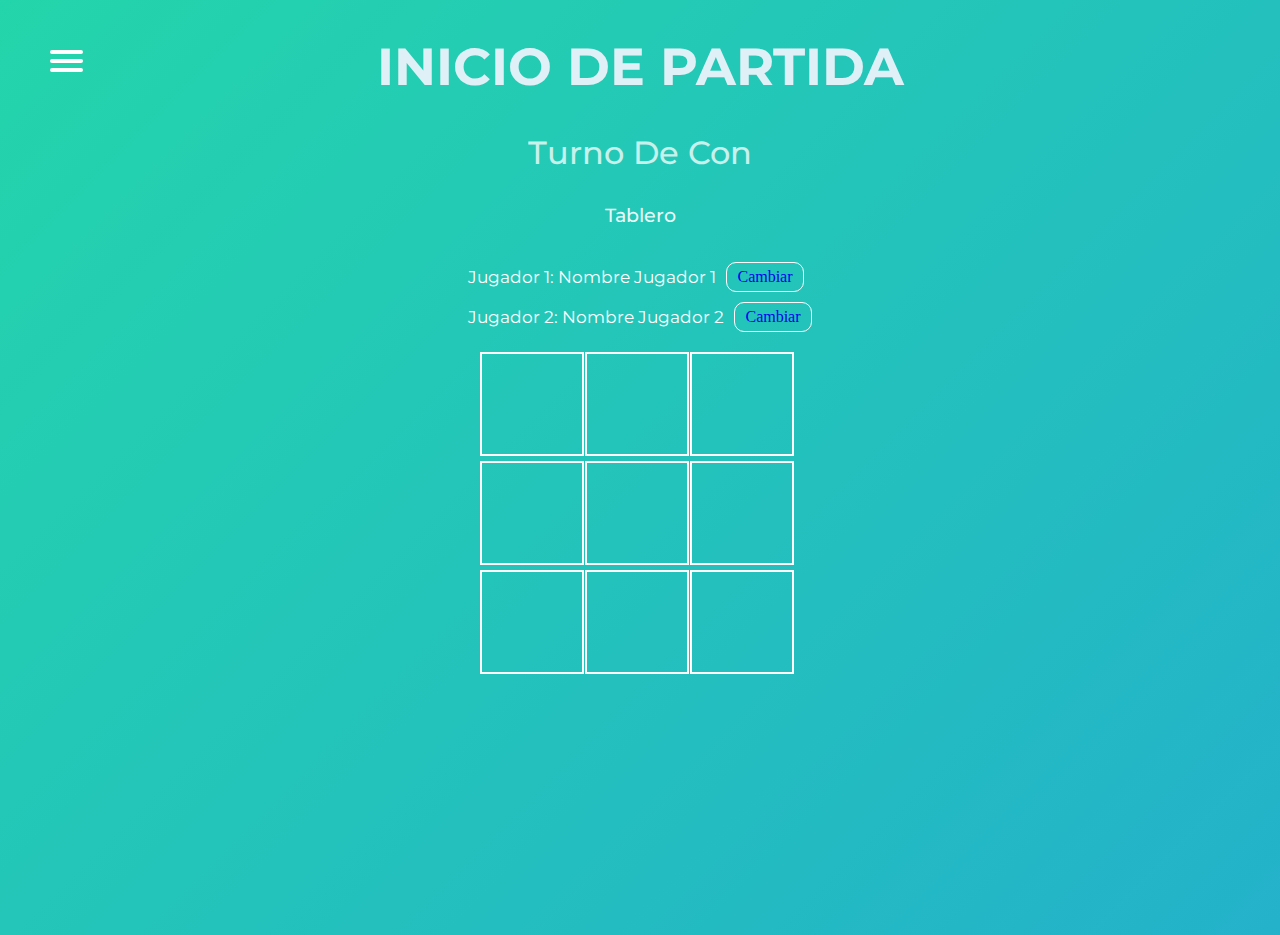
==== pages/juego.html @ a25c7b38 "Agregando nuevas paginas y migrando logica" ====
<!DOCTYPE html>
<html lang="en">

<head>
    <meta charset="UTF-8">
    <meta name="viewport" content="width=device-width, initial-scale=1.0">
    <link rel=icon href="img/favicon.ico" type="image/x-icon">
    <link rel="stylesheet" href="../css/juego.css">
    <title>Partida</title>
</head>

<body>

    <nav role="navigation">
        <div id="menuToggle">
          <input type="checkbox" />
          <span></span>
          <span></span>
          <span></span>
          <ul id="menu">
            <a href="../index.html"><li>Home</li></a>
            <a href="#"><li>Puntuacion</li></a>
            <a href="./salida.html"><li>Salir</li></a>
          </ul>
        </div>
      </nav>
    
    <h1>Inicio de Partida</h1>
    <h3>Turno de <span id="jugadorName"></span> Con <span id="turno"></span></h3>
    <h4>Tablero</h4>
    <div id="mensajeGanador" class="mensaje">
        ¡Jugador <span id="jugadorName"></span> con <span id="jugadorGanador"></span> ha ganado!
      </div>
      <div id="mensajeGanador" class="mensaje">
        ¡Jugador <span id="jugadorName"></span> con
        <span id="jugadorGanador"></span> ha ganado!
      </div>
      
      <div class="contenedor-tablero">
        <div>
            <div class="jugador-info">
              <p>Jugador 1: <span id="jugadorName1"></span></p>
              <a href="#" id="cambiarNombre1">Cambiar</a>
            </div>
            <div class="jugador-info">
              <p>Jugador 2: <span id="jugadorName2"></span></p>
              <a href="#" id="cambiarNombre2">Cambiar</a>
            </div>
          </div>
        <div class="tablero">
          <div class="casilla" id="casilla1"></div>
          <div class="casilla" id="casilla2"></div>
          <div class="casilla" id="casilla3"></div>
          <div class="casilla" id="casilla4"></div>
          <div class="casilla" id="casilla5"></div>
          <div class="casilla" id="casilla6"></div>
          <div class="casilla" id="casilla7"></div>
          <div class="casilla" id="casilla8"></div>
          <div class="casilla" id="casilla9"></div>
        </div>
        
      </div>

    <!-- <label for="nuevoJugadorX">Nuevo Valor de Jugador X:</label>
    <input type="text" id="nuevoJugadorX" placeholder="Nuevo Valor de Jugador X">
    
    <label for="nuevoJugadorO">Nuevo Valor de Jugador O:</label>
    <input type="text" id="nuevoJugadorO" placeholder="Nuevo Valor de Jugador O">
    
    <button id="aplicarCambios">Aplicar Cambios</button> -->

    

    <script src="../js/juego.js"></script>

</body>

</html>
---- css/juego.css ----
@import url('https://fonts.googleapis.com/css2?family=Montserrat:wght@900&display=swap');
@import url('https://fonts.googleapis.com/css2?family=Bebas+Neue&family=Poppins:wght@300;400;700&display=swap');

body {
	
	background: linear-gradient(-45deg, #ee7752, #e73c7e, #23a6d5, #23d5ab);
	background-size: 400% 400%;
	animation: gradient 15s ease infinite;
	height: 100vh;
	margin: 0;
  	padding: 0;
}

h1 {
	font-family: 'Montserrat';
	text-align: center;
	font-size: clamp(26px, 5vw, 52px);
	text-transform: uppercase;
	color: #f4f5fe;
	opacity: 0.9;
}

h3 {
    font-family: 'Montserrat';
    text-align: center;
    font-size: clamp(32px, 2.5vw, 16px);
    font-weight: 500;
    color: #fff;
    opacity: 0.75;
    text-transform: capitalize;
}

h4{
	font-family: 'Montserrat';
	text-align: center;
	font-size: clamp(19px, 2.5vw, 16px);
	font-weight: 500;
	color: #fff;
	opacity: 0.9;
}


#menuToggle {

	display: block;
	position: absolute;
	top: 50px;
	left: 50px;

	z-index: 1;

	-webkit-user-select: none;
	user-select: none;
}

#menuToggle a {
	font-family: 'montserrat', sans-serif;
	text-decoration: none;
	color: #eceaea;

	transition: color 0.3s ease;
}

#menuToggle a:hover {
	color: #2d2e49;
}


#menuToggle input {
	display: block;
	width: 40px;
	height: 32px;
	position: absolute;
	top: -7px;
	left: -5px;

	cursor: pointer;

	opacity: 0;
	
	z-index: 2;
	

	-webkit-touch-callout: none;
}


#menuToggle span {
	display: block;
	width: 33px;
	height: 4px;
	margin-bottom: 5px;
	position: relative;

	background: #fff;
	border-radius: 3px;

	z-index: 1;

	transform-origin: 4px 0px;

	transition: transform 0.5s cubic-bezier(0.77, 0.2, 0.05, 1.0),
		background 0.5s cubic-bezier(0.77, 0.2, 0.05, 1.0),
		opacity 0.55s ease;
}

#menuToggle span:first-child {
	transform-origin: 0% 0%;
}

#menuToggle span:nth-last-child(2) {
	transform-origin: 0% 100%;
}


#menuToggle input:checked~span {
	opacity: 1;
	transform: rotate(45deg) translate(-2px, -1px);
	background: #fff;
}


#menuToggle input:checked~span:nth-last-child(3) {
	opacity: 0;
	transform: rotate(0deg) scale(0.2, 0.2);
}


#menuToggle input:checked~span:nth-last-child(2) {
	transform: rotate(-45deg) translate(0, -1px);
}


#menu {
	position: absolute;
	width: 300px;
	margin: -100px 0 0 -50px;
	padding: 50px;
	padding-top: 125px;
	border-radius: 5px;
	/* background: #e1ad69; */
    background: transparent;
	list-style-type: none;
	-webkit-font-smoothing: antialiased;
	

	transform-origin: 0% 0%;
	transform: translate(-100%, 0);

	transition: transform 0.5s cubic-bezier(0.77, 0.2, 0.05, 1.0);
}

#menu li {
	padding: 10px 0;
	font-size: 22px;
}


#menuToggle input:checked~ul {
	transform: none;
}

.contenedor-tablero {
    display: flex;
    align-items: center;
    flex-direction: column;
}

.tablero {
    display: grid;
    grid-template-columns: repeat(3, 100px);
    grid-gap: 5px;
    width: 320px;
    margin: 0 auto;
    margin-top: 20px;
    
}

.casilla {
    width: 100px;
    height: 100px;
    border: 2px solid #fff;
    font-size: 24px;
    text-align: center;
    display: flex;
    align-items: center;
    justify-content: center;
    cursor: pointer;
    color: #fff;
    font-family: 'Montserrat';
}

.mensaje {
    display: none;
    font-family: 'Montserrat', sans-serif;
    font-size: 20px;
    margin: 0;
    color: #fff;
    text-align: center;
    margin-top: 30px;
  }

.jugador-info {
    display: flex;
    /* justify-content: flex-end; */
    align-items: center;
    margin-top: 10px;

    

}

p {
    
    text-align: right; 
    margin: 0; 
    font-family: 'Montserrat', sans-serif;
    font-size: 17px;
    color: #fff;
}
 

a {
    margin-left: 10px;
    text-decoration: none;
    border: 1px solid #fff;
    border-radius: 10px;
    padding: 5px 10px;
}



@keyframes gradient {
    0% {
        background-position: 0% 50%;
    }

    50% {
        background-position: 100% 50%;
    }

    100% {
        background-position: 0% 50%;
    }
}
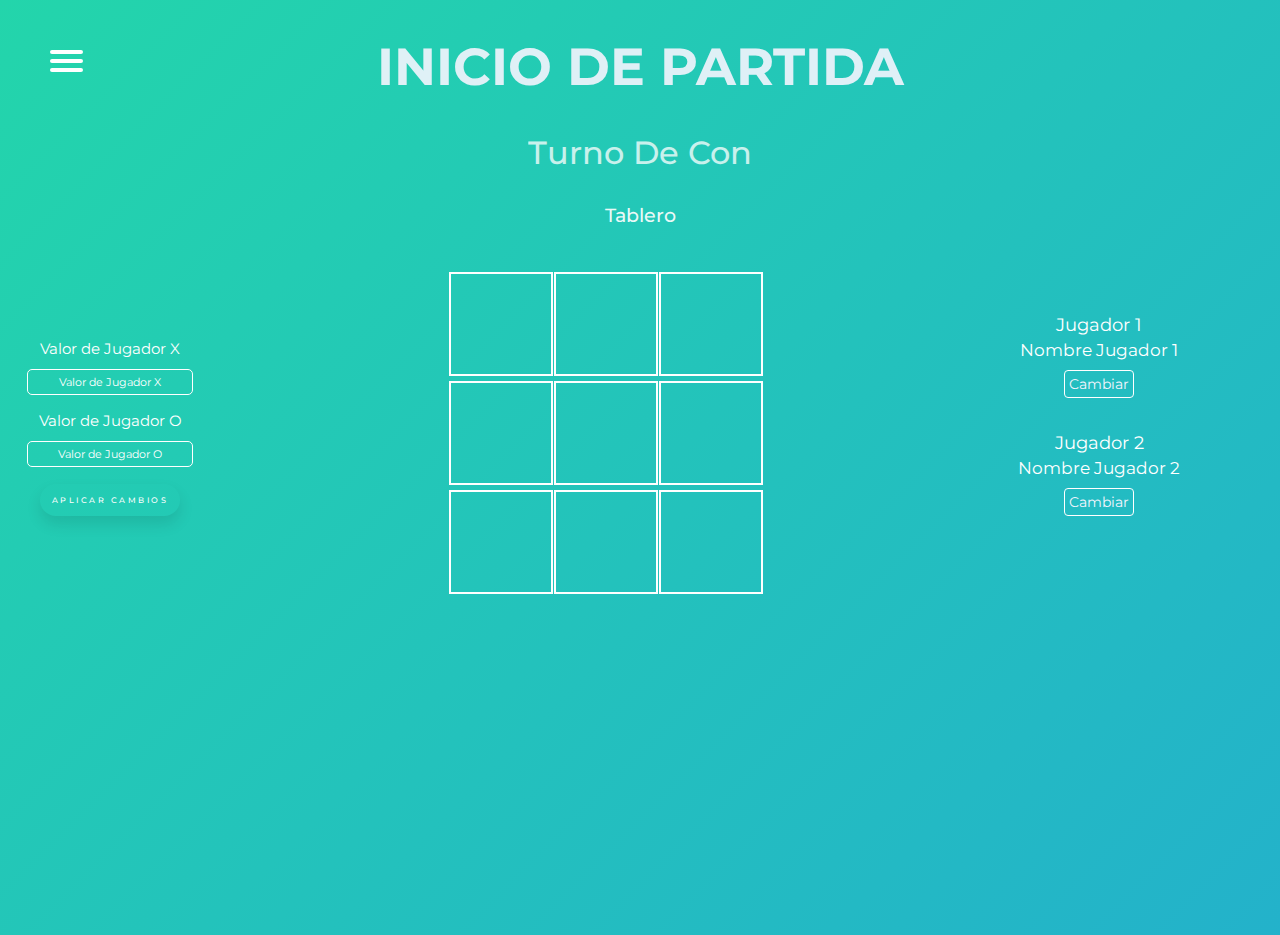
==== commit 3c3e08f3: "Terminando la version 1.0 del tic tac toe" ====
--- a/pages/juego.html
+++ b/pages/juego.html
@@ -19,7 +19,7 @@
           <span></span>
           <ul id="menu">
             <a href="../index.html"><li>Home</li></a>
-            <a href="#"><li>Puntuacion</li></a>
+            <a href="./puntuacion.html"><li>Puntuacion</li></a>
             <a href="./salida.html"><li>Salir</li></a>
           </ul>
         </div>
@@ -37,16 +37,17 @@
       </div>
       
       <div class="contenedor-tablero">
-        <div>
-            <div class="jugador-info">
-              <p>Jugador 1: <span id="jugadorName1"></span></p>
-              <a href="#" id="cambiarNombre1">Cambiar</a>
-            </div>
-            <div class="jugador-info">
-              <p>Jugador 2: <span id="jugadorName2"></span></p>
-              <a href="#" id="cambiarNombre2">Cambiar</a>
-            </div>
-          </div>
+        <div class="cambioFicha">
+            <label class="valorName" for="nuevoJugadorX">Valor de Jugador X</label>
+            <input class="inputValor" type="text" id="nuevoJugadorX" placeholder="Valor de Jugador X">
+            
+            <label class="valorName" for="nuevoJugadorO">Valor de Jugador O</label>
+            <input class="inputValor" type="text" id="nuevoJugadorO" placeholder="Valor de Jugador O">
+            
+            <button class="button" id="aplicarCambios">Aplicar Cambios</button>
+            
+        </div>
+        
         <div class="tablero">
           <div class="casilla" id="casilla1"></div>
           <div class="casilla" id="casilla2"></div>
@@ -58,10 +59,22 @@
           <div class="casilla" id="casilla8"></div>
           <div class="casilla" id="casilla9"></div>
         </div>
+
+        <div>
+            <div class="jugador-info">
+              <p>Jugador 1</p>
+              <span class="namespan" id="jugadorName1"></span>
+              <a class="cambiar" href="#" id="cambiarNombre1">Cambiar</a>
+            </div>
+            <div class="jugador-info">
+                <p>Jugador 2</p>
+                <span class="namespan" id="jugadorName2"></span>
+                <a class="cambiar" href="#" id="cambiarNombre2">Cambiar</a>
+              </div>
         
       </div>
-
-    <!-- <label for="nuevoJugadorX">Nuevo Valor de Jugador X:</label>
+<!-- 
+    <label for="nuevoJugadorX">Nuevo Valor de Jugador X:</label>
     <input type="text" id="nuevoJugadorX" placeholder="Nuevo Valor de Jugador X">
     
     <label for="nuevoJugadorO">Nuevo Valor de Jugador O:</label>
--- a/css/juego.css
+++ b/css/juego.css
@@ -38,6 +38,8 @@
 	color: #fff;
 	opacity: 0.9;
 }
+
+
 
 
 #menuToggle {
@@ -163,7 +165,8 @@
 .contenedor-tablero {
     display: flex;
     align-items: center;
-    flex-direction: column;
+    justify-content: space-between;    
+    
 }
 
 .tablero {
@@ -202,31 +205,128 @@
 
 .jugador-info {
     display: flex;
-    /* justify-content: flex-end; */
     align-items: center;
     margin-top: 10px;
-
+    flex-direction: column;
+    margin-right: 100px;
+    text-transform: capitalize;
+    margin-bottom: 30px;
     
-
+}
+
+.cambioFicha{
+    display: grid;
+    margin-left: 20px;
+    justify-items: center;
 }
 
 p {
-    
+    text-align: right; 
+    margin: 0; 
+    font-family: 'Montserrat', sans-serif;
+    font-size: 18px;
+    color: #fff;
+    margin-top: 4px;
+}
+
+.namespan {
+    font-size: 15px;
     text-align: right; 
     margin: 0; 
     font-family: 'Montserrat', sans-serif;
     font-size: 17px;
     color: #fff;
-}
+    margin-top: 4px;
+}
+
+.cambiar{
+    font-family: 'Montserrat';
+    font-size: 14px;
+    display: flex;
+    align-items: center;
+    justify-content: center;
+    margin-top: 10px;
+    border: #fff 1px solid;
+    border-radius: 4px;
+    text-decoration: none;
+    padding: 4px;
+    background: transparent;
+    color: #f4f5fe;
+}
+
  
-
-a {
-    margin-left: 10px;
-    text-decoration: none;
-    border: 1px solid #fff;
-    border-radius: 10px;
-    padding: 5px 10px;
-}
+.cambiar:hover {
+    background-color: #fff4e3;
+    color: #2d2e49;
+}
+
+.valorName{
+    font-family: 'Montserrat';
+    font-size: 15px;
+    text-align: center;
+    margin: 9px;
+    color: #fff;
+
+}
+
+.inputValor{
+    font-family: 'Montserrat';
+    font-size: 9px;
+    text-align: center;
+    margin: 7px;
+    border: #fff 1px solid;
+    border-radius: 4px;
+    padding: 4px;
+    background: transparent;
+    color: #f4f5fe;
+    margin-top: 2px;
+}
+
+.inputValor::placeholder{
+    color: #fff;
+    opacity: 1; 
+}
+
+
+.inputValor:hover {
+    background-color: #2d2e49;
+    
+}
+
+input[type="text"] {
+    padding: 5px; 
+    font-size: 11px;
+    border-radius: 5px; 
+}
+
+.button {
+	width: 140px;
+	height: 32px;
+	font-family: 'Montserrat', sans-serif;
+	font-size: 8px;
+	text-transform: uppercase;
+	letter-spacing: 2.5px;
+	font-weight: 500;
+	color: #fff;
+	background-color: transparent;
+	border: none;
+    border-radius: 30px;
+	box-shadow: 0px 8px 15px rgba(0, 0, 0, 0.1);
+	transition: all 0.3s ease 0s;
+	cursor: pointer;
+	outline: none;
+	/* opacity: 0.75; */
+    margin-top: 10px;
+}
+
+.button:hover {
+	background-color: #2d2e49;
+	color: #fff;
+	transform: translateY(-7px);
+}
+
+
+
 
 
 
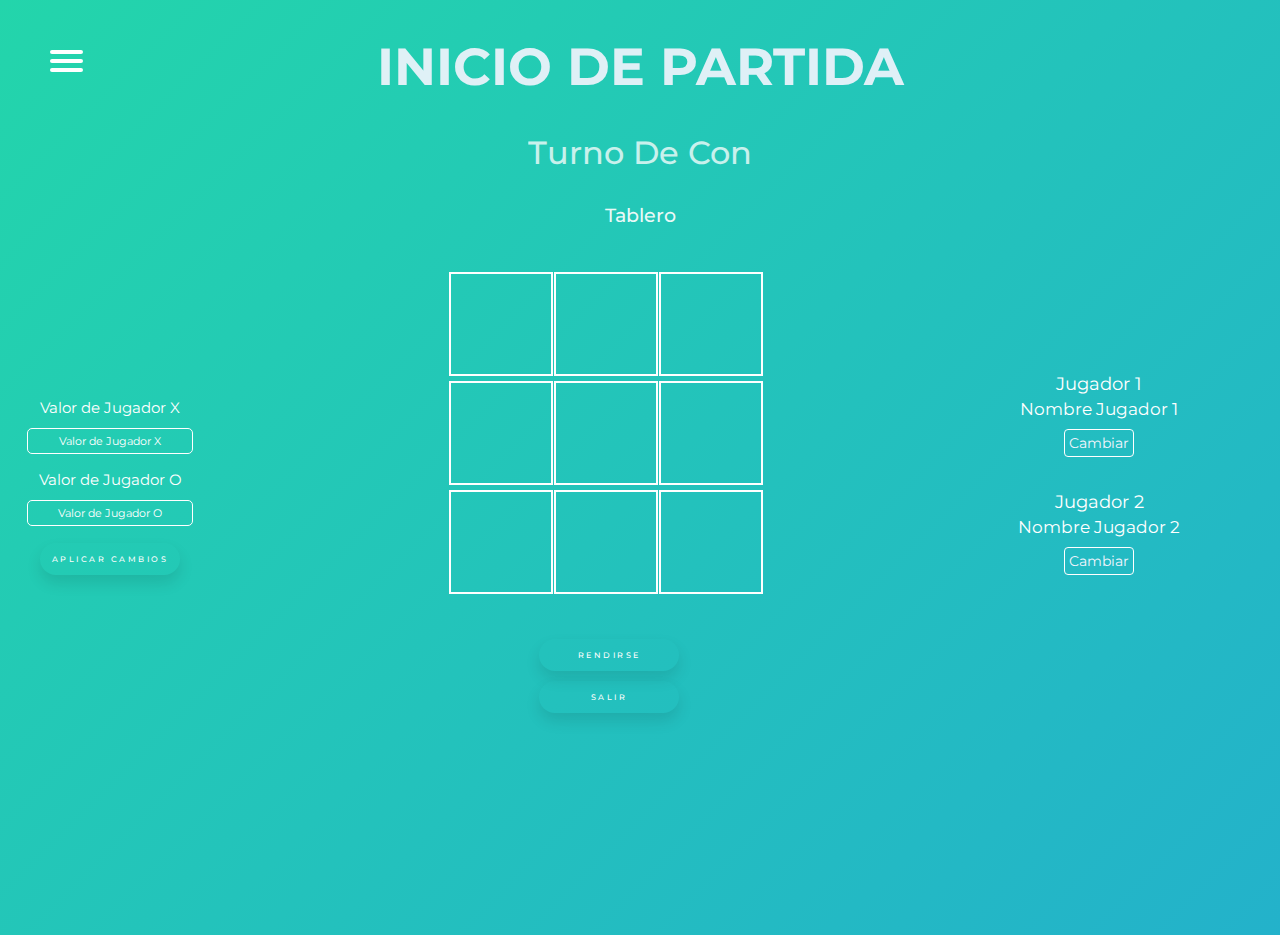
==== commit d618a6f3: "Agregando funcionalidades extras" ====
--- a/pages/juego.html
+++ b/pages/juego.html
@@ -10,6 +10,10 @@
 </head>
 
 <body>
+
+    <div class="mensajeRendido"id="mensajeRendido" style="display: none;">
+        Te has rendido 
+    </div>
 
     <nav role="navigation">
         <div id="menuToggle">
@@ -58,7 +62,15 @@
           <div class="casilla" id="casilla7"></div>
           <div class="casilla" id="casilla8"></div>
           <div class="casilla" id="casilla9"></div>
+
+        <div class="botones">
+            <button class="button" id="reiniciar">Rendirse</button>
+            <button class="button" id="salir">Salir</button>
         </div>
+
+        </div>
+
+        
 
         <div>
             <div class="jugador-info">
--- a/css/juego.css
+++ b/css/juego.css
@@ -325,8 +325,28 @@
 	transform: translateY(-7px);
 }
 
-
-
+.botones{
+    margin-left: 90px;
+    margin-top: 30px;
+}
+
+.mensajeRendido {
+    position: fixed;
+    top: 0;
+    left: 0;
+    right: 0;
+    bottom: 0;
+    background: rgba(0, 0, 0, 0.5);
+    z-index: 999;
+    text-align: center;
+    color: white;
+    font-size: 24px;
+    line-height: 2em;
+    display: flex;
+    justify-content: center;
+    align-items: center;
+    font-family: 'Montserrat';
+}
 
 
 
